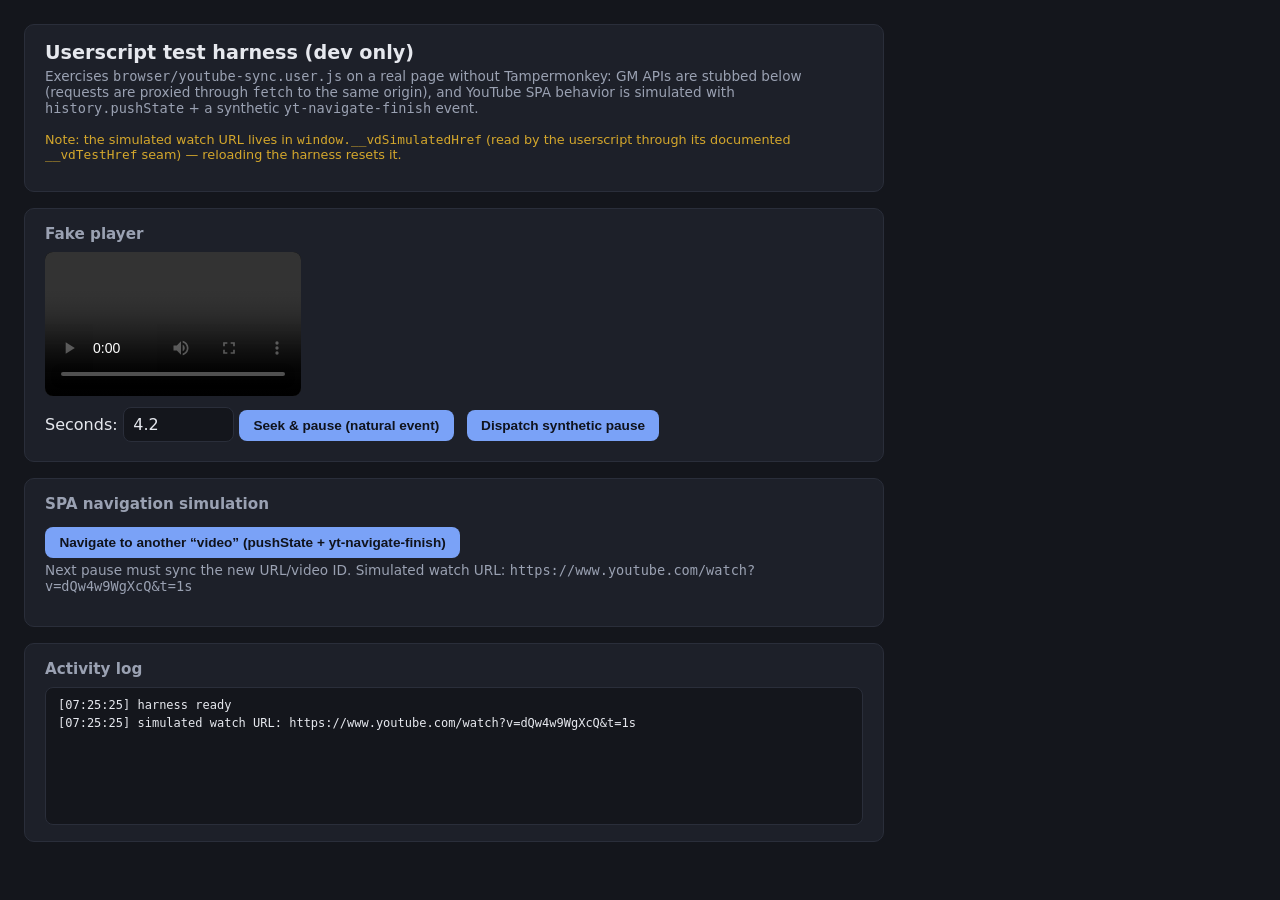
==== app/static/dev-harness.html @ e9f5aa1b "Sprint 5: YouTube pause-sync userscript, dev test harness, Node core tests" ====
<!DOCTYPE html>
<html lang="en">
<head>
  <meta charset="utf-8">
  <meta name="viewport" content="width=device-width, initial-scale=1">
  <title>Video Discusser — userscript test harness</title>
  <style>
    :root { color-scheme: dark; }
    body { font-family: "Segoe UI", system-ui, sans-serif; background: #14161c; color: #e6e8ee; margin: 0; padding: 1.5rem; }
    h1 { font-size: 1.2rem; margin: 0 0 0.25rem; }
    p.meta { color: #9aa1b2; font-size: 0.85rem; margin: 0 0 1rem; }
    main { max-width: 860px; display: grid; gap: 1rem; }
    section { background: #1d2029; border: 1px solid #2a2e3a; border-radius: 10px; padding: 1rem 1.25rem; }
    h2 { font-size: 0.95rem; margin: 0 0 0.6rem; color: #9aa1b2; }
    video { display: block; background: #000; border-radius: 8px; }
    button { background: #7aa2f7; color: #10131c; border: none; border-radius: 8px; padding: 0.5rem 0.9rem; font: 600 0.85rem "Segoe UI", sans-serif; cursor: pointer; margin: 0.25rem 0.5rem 0.25rem 0; }
    input[type="number"] { background: #14161c; color: #e6e8ee; border: 1px solid #2a2e3a; border-radius: 8px; padding: 0.45rem 0.6rem; width: 90px; font: inherit; }
    #log { background: #14161c; border: 1px solid #2a2e3a; border-radius: 8px; min-height: 120px; max-height: 220px; overflow-y: auto; padding: 0.5rem 0.75rem; font: 12px/1.5 Consolas, monospace; white-space: pre-wrap; }
    .warn { color: #d4a72c; font-size: 0.8rem; }
  </style>
</head>
<body>
  <main>
    <section>
      <h1>Userscript test harness (dev only)</h1>
      <p class="meta">
        Exercises <code>browser/youtube-sync.user.js</code> on a real page without
        Tampermonkey: GM APIs are stubbed below (requests are proxied through
        <code>fetch</code> to the same origin), and YouTube SPA behavior is
        simulated with <code>history.pushState</code> + a synthetic
        <code>yt-navigate-finish</code> event.
      </p>
      <p class="warn">Note: the simulated watch URL lives in <code>window.__vdSimulatedHref</code>
      (read by the userscript through its documented <code>__vdTestHref</code> seam) —
      reloading the harness resets it.</p>
    </section>

    <section>
      <h2>Fake player</h2>
      <video id="fake-player" width="256" height="144" controls playsinline
             src="/dev/test-clip.mp4"></video>
      <div style="margin-top: 0.6rem;">
        <label for="seek-seconds">Seconds:</label>
        <input id="seek-seconds" type="number" min="0" max="10" step="0.1" value="4.2">
        <button id="btn-seek-pause" type="button">Seek &amp; pause (natural event)</button>
        <button id="btn-synth-pause" type="button">Dispatch synthetic pause</button>
      </div>
    </section>

    <section>
      <h2>SPA navigation simulation</h2>
      <button id="btn-spa" type="button">Navigate to another “video” (pushState + yt-navigate-finish)</button>
      <p class="meta">Next pause must sync the new URL/video ID. Simulated watch URL:
        <code id="current-path">(set at load)</code></p>
    </section>

    <section>
      <h2>Activity log</h2>
      <div id="log" aria-live="polite"></div>
    </section>
  </main>

  <!-- GM stubs MUST be defined before the userscript loads. They record every
       call so the activity log can show what the userscript did. -->
  <script>
    "use strict";
    window.__gmStore = {};
    window.__gmCalls = [];
    window.GM_getValue = function (key, fallback) {
      return key in window.__gmStore ? window.__gmStore[key] : fallback;
    };
    window.GM_setValue = function (key, value) {
      window.__gmStore[key] = value;
    };
    window.GM_registerMenuCommand = function (label, fn) {
      window.__gmCalls.push({ kind: "menu", label: label });
      window.__gmMenuCommands = window.__gmMenuCommands || {};
      window.__gmMenuCommands[label] = fn;
      window.logLine && window.logLine("menu command registered: " + label);
    };
    window.GM_xmlhttpRequest = function (options) {
      window.__gmCalls.push({ kind: "request", url: options.url, data: options.data });
      window.logLine("GM_xmlhttpRequest → " + options.url);
      window.logLine("  payload: " + options.data);
      fetch(options.url, {
        method: options.method || "GET",
        headers: options.headers,
        body: options.data,
      })
        .then(async function (resp) {
          const text = await resp.text();
          window.logLine("  ← " + resp.status + " " + text.slice(0, 200));
          if (options.onload) options.onload({ status: resp.status, responseText: text });
        })
        .catch(function (err) {
          window.logLine("  ← network error: " + err);
          if (options.onerror) options.onerror(err);
        });
      return { abort: function () {} };
    };
  </script>

  <script src="/dev/youtube-sync.user.js"></script>

  <script>
    "use strict";
    (function () {
      const log = document.getElementById("log");
      window.logLine = function (line) {
        const stamp = new Date().toLocaleTimeString([], { hour12: false });
        log.textContent += "[" + stamp + "] " + line + "\n";
        log.scrollTop = log.scrollHeight;
      };

      const video = document.getElementById("fake-player");
      const seekInput = document.getElementById("seek-seconds");

      document.getElementById("btn-seek-pause").addEventListener("click", async function () {
        const target = Number(seekInput.value);
        try {
          if (video.readyState < 1) {
            await new Promise(function (resolve) { video.addEventListener("loadedmetadata", resolve, { once: true }); });
          }
          // Seek FIRST, then pause — so the natural pause event fires at the
          // target position, exactly like a real user pausing there.
          video.currentTime = target;
          if (!video.paused) {
            video.pause(); // natural pause event → the userscript should sync
          } else {
            window.logLine("already paused at " + target + "s (no new event; use the synthetic pause button)");
          }
        } catch (err) {
          window.logLine("seek/pause failed: " + err);
        }
      });

      document.getElementById("btn-synth-pause").addEventListener("click", function () {
        const target = Number(seekInput.value);
        if (Number.isFinite(target) && video.readyState >= 1) {
          try { video.currentTime = target; } catch (err) { /* ignore */ }
        }
        video.dispatchEvent(new Event("pause")); // capture-phase listener must catch this
        window.logLine("dispatched synthetic pause at currentTime=" + video.currentTime.toFixed(2) + "s");
      });

      document.getElementById("btn-spa").addEventListener("click", function () {
        const nextId = "aaaaaaaaaa" + Math.floor(Math.random() * 10); // exactly 11 chars
        window.__vdSimulatedHref = "https://www.youtube.com/watch?v=" + nextId + "&t=7s";
        document.dispatchEvent(new Event("yt-navigate-finish"));
        document.getElementById("current-path").textContent = window.__vdSimulatedHref;
        window.logLine("simulated SPA navigation → " + window.__vdSimulatedHref);
      });

      video.addEventListener("pause", function () {
        window.logLine("video 'pause' event at currentTime=" + video.currentTime.toFixed(2) + "s");
      });

      window.logLine("harness ready");

      // Simulated watch URL. On real YouTube the userscript reads
      // location.href; the harness can't change location to youtube.com, so
      // it provides the documented __vdTestHref seam instead. SPA navigation
      // is simulated by pointing it at a different video.
      window.__vdSimulatedHref = "https://www.youtube.com/watch?v=dQw4w9WgXcQ&t=1s";
      window.__vdTestHref = function () {
        return window.__vdSimulatedHref;
      };
      document.getElementById("current-path").textContent = window.__vdSimulatedHref;
      window.logLine("simulated watch URL: " + window.__vdSimulatedHref);
    })();
  </script>
</body>
</html>
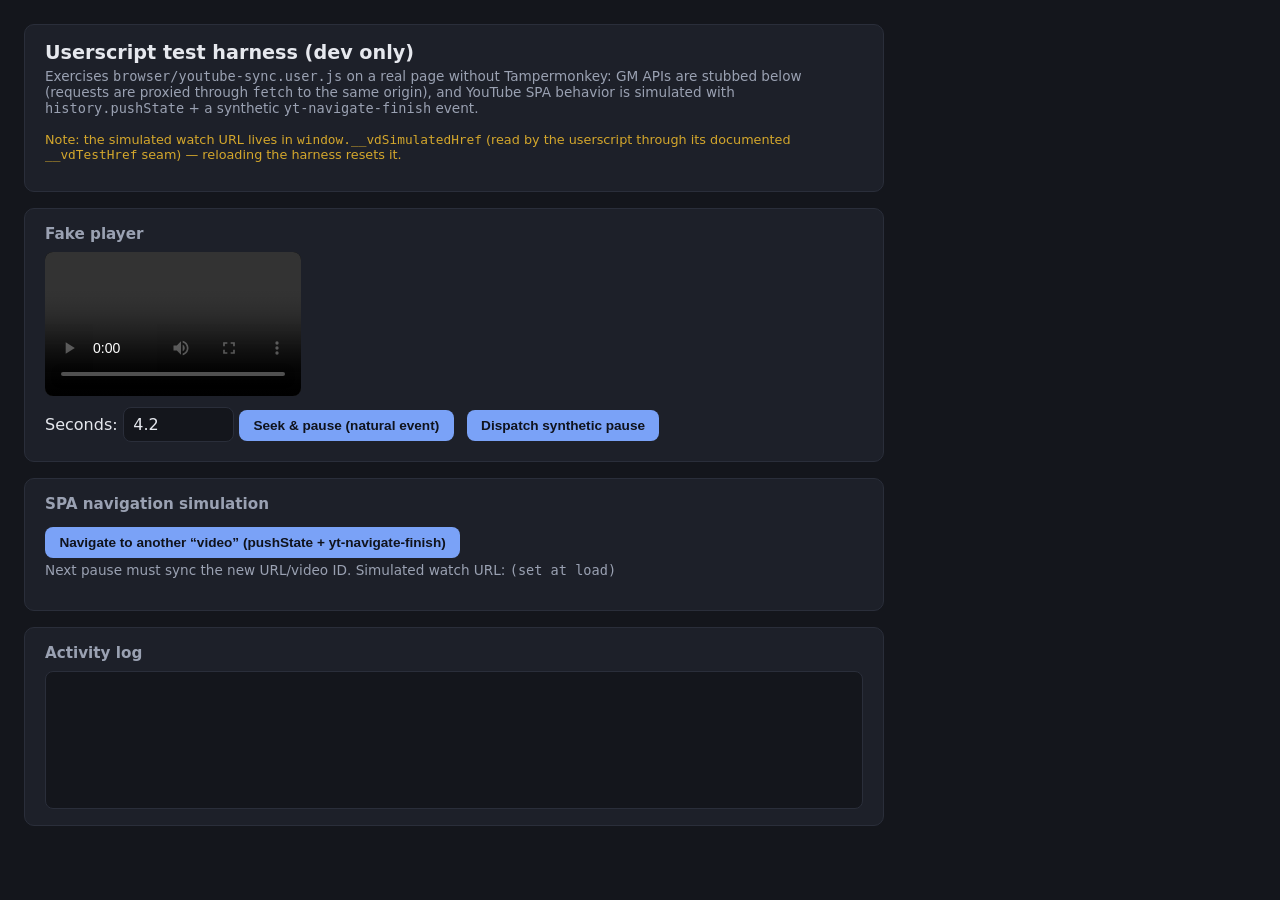
==== commit 6e16b8b0: "Sprint 18 cont.: fix dev harness CSP breakage — externalize inline scripts to dev-harness.js; gate _" ====
--- a/app/static/dev-harness.html
+++ b/app/static/dev-harness.html
@@ -60,114 +60,9 @@
     </section>
   </main>
 
-  <!-- GM stubs MUST be defined before the userscript loads. They record every
-       call so the activity log can show what the userscript did. -->
-  <script>
-    "use strict";
-    window.__gmStore = {};
-    window.__gmCalls = [];
-    window.GM_getValue = function (key, fallback) {
-      return key in window.__gmStore ? window.__gmStore[key] : fallback;
-    };
-    window.GM_setValue = function (key, value) {
-      window.__gmStore[key] = value;
-    };
-    window.GM_registerMenuCommand = function (label, fn) {
-      window.__gmCalls.push({ kind: "menu", label: label });
-      window.__gmMenuCommands = window.__gmMenuCommands || {};
-      window.__gmMenuCommands[label] = fn;
-      window.logLine && window.logLine("menu command registered: " + label);
-    };
-    window.GM_xmlhttpRequest = function (options) {
-      window.__gmCalls.push({ kind: "request", url: options.url, data: options.data });
-      window.logLine("GM_xmlhttpRequest → " + options.url);
-      window.logLine("  payload: " + options.data);
-      fetch(options.url, {
-        method: options.method || "GET",
-        headers: options.headers,
-        body: options.data,
-      })
-        .then(async function (resp) {
-          const text = await resp.text();
-          window.logLine("  ← " + resp.status + " " + text.slice(0, 200));
-          if (options.onload) options.onload({ status: resp.status, responseText: text });
-        })
-        .catch(function (err) {
-          window.logLine("  ← network error: " + err);
-          if (options.onerror) options.onerror(err);
-        });
-      return { abort: function () {} };
-    };
-  </script>
-
+  <script src="/dev-harness.js"></script>
   <script src="/dev/youtube-sync.user.js"></script>
 
-  <script>
-    "use strict";
-    (function () {
-      const log = document.getElementById("log");
-      window.logLine = function (line) {
-        const stamp = new Date().toLocaleTimeString([], { hour12: false });
-        log.textContent += "[" + stamp + "] " + line + "\n";
-        log.scrollTop = log.scrollHeight;
-      };
-
-      const video = document.getElementById("fake-player");
-      const seekInput = document.getElementById("seek-seconds");
-
-      document.getElementById("btn-seek-pause").addEventListener("click", async function () {
-        const target = Number(seekInput.value);
-        try {
-          if (video.readyState < 1) {
-            await new Promise(function (resolve) { video.addEventListener("loadedmetadata", resolve, { once: true }); });
-          }
-          // Seek FIRST, then pause — so the natural pause event fires at the
-          // target position, exactly like a real user pausing there.
-          video.currentTime = target;
-          if (!video.paused) {
-            video.pause(); // natural pause event → the userscript should sync
-          } else {
-            window.logLine("already paused at " + target + "s (no new event; use the synthetic pause button)");
-          }
-        } catch (err) {
-          window.logLine("seek/pause failed: " + err);
-        }
-      });
-
-      document.getElementById("btn-synth-pause").addEventListener("click", function () {
-        const target = Number(seekInput.value);
-        if (Number.isFinite(target) && video.readyState >= 1) {
-          try { video.currentTime = target; } catch (err) { /* ignore */ }
-        }
-        video.dispatchEvent(new Event("pause")); // capture-phase listener must catch this
-        window.logLine("dispatched synthetic pause at currentTime=" + video.currentTime.toFixed(2) + "s");
-      });
-
-      document.getElementById("btn-spa").addEventListener("click", function () {
-        const nextId = "aaaaaaaaaa" + Math.floor(Math.random() * 10); // exactly 11 chars
-        window.__vdSimulatedHref = "https://www.youtube.com/watch?v=" + nextId + "&t=7s";
-        document.dispatchEvent(new Event("yt-navigate-finish"));
-        document.getElementById("current-path").textContent = window.__vdSimulatedHref;
-        window.logLine("simulated SPA navigation → " + window.__vdSimulatedHref);
-      });
-
-      video.addEventListener("pause", function () {
-        window.logLine("video 'pause' event at currentTime=" + video.currentTime.toFixed(2) + "s");
-      });
-
-      window.logLine("harness ready");
-
-      // Simulated watch URL. On real YouTube the userscript reads
-      // location.href; the harness can't change location to youtube.com, so
-      // it provides the documented __vdTestHref seam instead. SPA navigation
-      // is simulated by pointing it at a different video.
-      window.__vdSimulatedHref = "https://www.youtube.com/watch?v=dQw4w9WgXcQ&t=1s";
-      window.__vdTestHref = function () {
-        return window.__vdSimulatedHref;
-      };
-      document.getElementById("current-path").textContent = window.__vdSimulatedHref;
-      window.logLine("simulated watch URL: " + window.__vdSimulatedHref);
-    })();
-  </script>
+  
 </body>
 </html>
